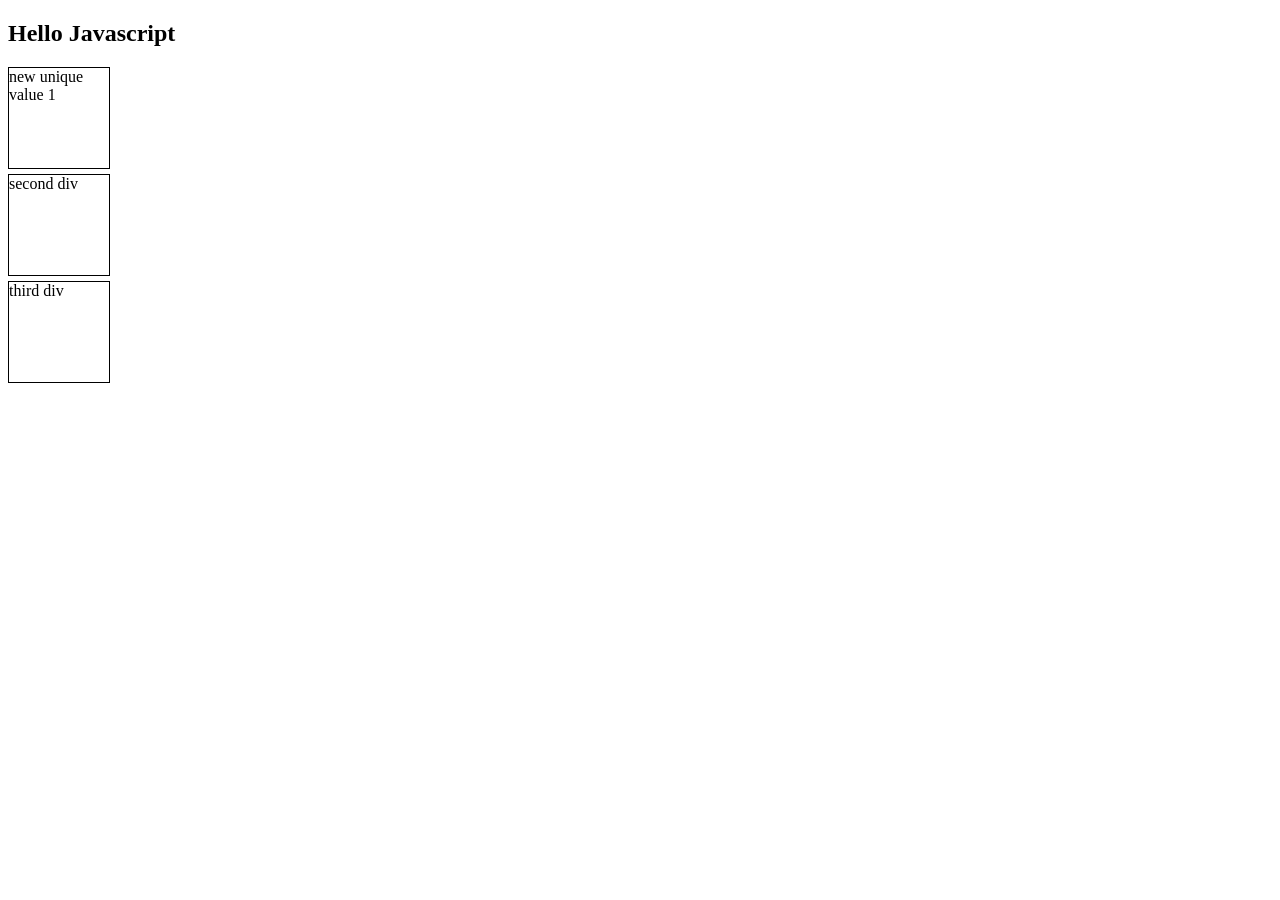
==== index.html @ acc7841c "init commit" ====
<!DOCTYPE html>
<html lang="en">
<head>
    <meta charset="UTF-8">
    <meta name="viewport" content="width=device-width, initial-scale=1.0">
    <title>My prac web</title>
    <link rel="stylesheet" href="style.css"/>
</head>
<body>
    <!-- <div id="headings">
    <h1>Welcome to  my website</h1>
    
    <h3>Lets Go:</h3>
</div>
    <p>Lorem ipsum dolor, sit amet consectetur adipisicing elit. Esse, rerum. Rerum esse laboriosam sapiente expedita dolor voluptatum vero saepe illum earum. Obcaecati perferendis ullam qui vitae repellendus labore omnis at!</p>
    <button>
       <a href="http://127.0.0.1:5500/index.html">Click me!</a> 
    </button>
    <h2>Welcome to Shopping</h2>
    <div id="allimages">
        <div id="pic123">
    <div id="images">
        <img src="shirt.jpg">
    </div>
    <div id="images">
        <img src="sha.jpg" alt="">
    </div>


    <div id="images">
        <img src="sha.jpg" alt="">
      
    </div>  
</div>
    <div id="pic456">
    <div id="images">
        <img src="kp.jpg" alt="">
    </div>
    <div id="images">
        <img src="ali.jpg" alt="">
    </div>
    <div id="images">
        <img src="ali.jpg" alt="">
    </div>
</div>
    </div> -->

    <!-- <div>
        <h2><i>Fruits:</i></h2>
        <ul>
            <li>Mango</li>
            <li>Orange</li>
            <li>Banana</li>
        </ul>
    </div>
<h1>Old heading:</h1> -->


         <!-- practice -->

         <h2>Hello Javascript</h2>

         <!-- practice question 2 -->

        <div class="box">first div  </div>
        <div class="box">second div</div>
        <div class="box">third div</div>
   
             
            
      

    <script src="prac.js"></script>
</body>
</html>
---- style.css ----
/* 

h1,
h3 {
    color: #ffffff;
    background-color: #124e66;
    align-items: center;
}
h2 {
        color: #ffffff;
    background-color: #124e66;
    text-align: center;
}
#headings {
text-align: center;
}
body {
    background: linear-gradient(130deg, #222e4d, #3a8994, rgb(212, 145, 156));
}
p {
    color: white;
}
button {
    border-radius: 20px;
    height: 30px;
    width: 100px;
    background: linear-gradient(to right, rgb(69, 73, 119), rgb(82, 75, 75))
}
button a {
  text-decoration: none;
  color: white;
}
button:hover {
  animation: color move 2s linear infinite;
}
#images {
    width: 370px;
    display: flex;
    margin-top: 20px;
}
#allimages{
    margin-left: 60px;
    margin-right: 60px;
    margin-top: 20px;
background: rgba(255, 255, 255, 0.05);
  border: 1px solid rgba(255, 255, 255, 0.1);
  border-radius: 12px;
  padding: 15px;
  transition: transform 0.3s ease, box-shadow 0.3s ease;
}

#pic123{
    display: flex;
    margin-left: 40px;
    width: 100%;
  border-radius: 8px;
  background-color: transparent;
}
#pic456{
    display: flex;
    margin-left: 40px;
    width: 100%;
  border-radius: 8px;
  background-color: transparent;
}
#images{
      transform: translateY(-8px);
  box-shadow: 0 10px 20px rgba(0, 0, 0, 0.4);
}

body {
  margin: 0;
  padding: 0;
  min-height: 100vh;
  
  1. Main Background Color (Blue/Dark)
  background-color: #0f172a; 
  
  /* 2. White Dots ka Pattern */
  /* background-image: radial-gradient(rgba(255, 255, 255, 0.3) 1.5px, transparent 1.5px); */
  
  /* 3. Dots ke darmiyan ka Gap */
  /* background-size: 20px 20px;
} */
   /* h1, h2, h3 {
  background-color: rgba(255, 255, 255, 0.07); 
  color: #ffffff;
  border: 1px solid rgba(255, 255, 255, 0.15);
  backdrop-filter: blur(5px);
  border-radius: 8px;
  padding: 10px 20px;
}  */

.box {
  width: 100px;
  height: 100px;
  border: 1px solid black;
  border-color: black;
  margin-bottom: 5px;
}
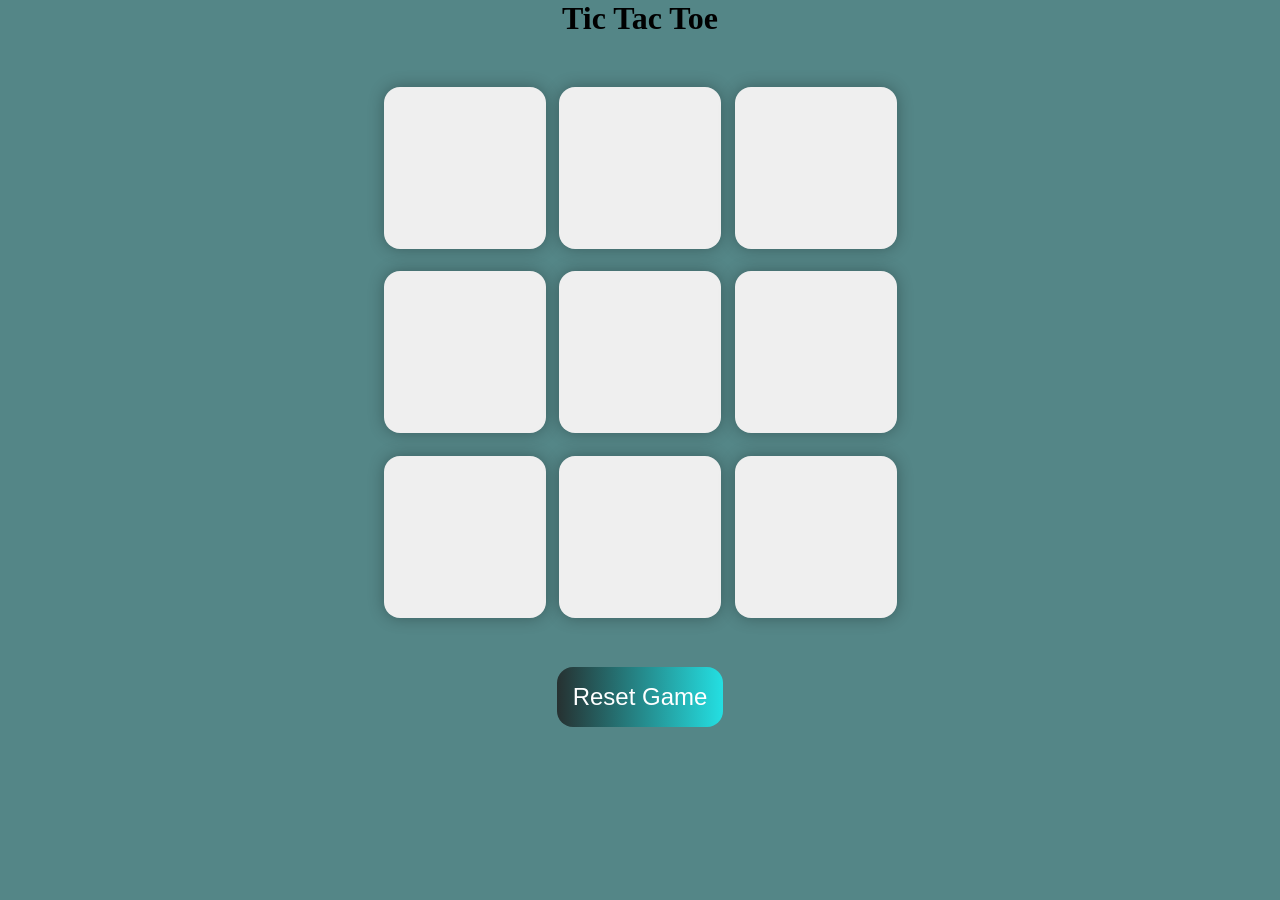
==== commit 52c1a0d4: "create tic toc toe game" ====
--- a/index.html
+++ b/index.html
@@ -9,6 +9,8 @@
 <body>
     <!-- <div id="headings">
     <h1>Welcome to  my website</h1>
+    <h1>Welcome to  my website</h1>
+
     
     <h3>Lets Go:</h3>
 </div>
@@ -58,17 +60,35 @@
 
          <!-- practice -->
 
-         <h2>Hello Javascript</h2>
+         <!-- <h2 id="head2">Hello Javascript</h2>
 
          <!-- practice question 2 -->
 
-        <div class="box">first div  </div>
-        <div class="box">second div</div>
-        <div class="box">third div</div>
+        <!-- <div class="box">first div  </div>
+        <br>
+        
    
-             
-            
-      
+             <button id="btn1">click me!</button>
+              <br>  <br>
+             <button id="btn2">click mode!</button> -->
+
+                  <!-- PRAC GAME TIC TOC TOE -->
+
+         <h1>Tic Tac Toe</h1>         
+        <div class="container">
+        <div class="box">
+            <button class="btn1"></button>
+            <button class="btn1"></button>
+            <button class="btn1"></button>
+            <button class="btn1"></button>
+            <button class="btn1"></button>
+            <button class="btn1"></button>
+            <button class="btn1"></button>
+            <button class="btn1"></button>
+            <button class="btn1"></button>
+                </div>
+            </div>
+        <button id="btn2">Reset Game</button>
 
     <script src="prac.js"></script>
 </body>
--- a/style.css
+++ b/style.css
@@ -1,5 +1,8 @@
+* {
+  margin: 0px;
+  padding: 0px;
+}
 /* 
-
 h1,
 h3 {
     color: #ffffff;
@@ -8,6 +11,10 @@
 }
 h2 {
         color: #ffffff;
+    background-color: #124e66;
+    text-align: center;
+}
+            color: #ffffff;
     background-color: #124e66;
     text-align: center;
 }
@@ -91,10 +98,53 @@
   padding: 10px 20px;
 }  */
 
-.box {
-  width: 100px;
-  height: 100px;
-  border: 1px solid black;
-  border-color: black;
-  margin-bottom: 5px;
-}+
+body{
+  background-color: #548687;
+  text-align: center;
+}
+.container{
+  height: 70vh;
+    display: flex;
+  justify-content: center;
+  align-items: center;
+}
+
+.box{
+  height: 60vmin;
+  width: 60vmin;
+  display: flex;
+  flex-wrap: wrap;
+  justify-content: center;
+  align-items: center;
+  gap: 1.5vmin;
+}
+
+.btn1{
+  height: 18vmin;
+  width: 18vmin;
+  border-radius: 1rem;
+  border: none;
+  box-shadow: 0 0 1rem rgba(0,0,0,0.3);
+  font-size: 8vmin;
+}
+
+#btn2 {
+  padding: 1rem;
+  font-size: 1.5rem;
+  border-radius: 1rem;
+  border: none;
+  background: linear-gradient(to right, #263131, #24dfe2);
+  color: white;
+}
+
+
+/* .dark{
+  background-color: black;
+  color: white;
+}
+
+.light {
+  background-color: white;
+  color: black;
+} */
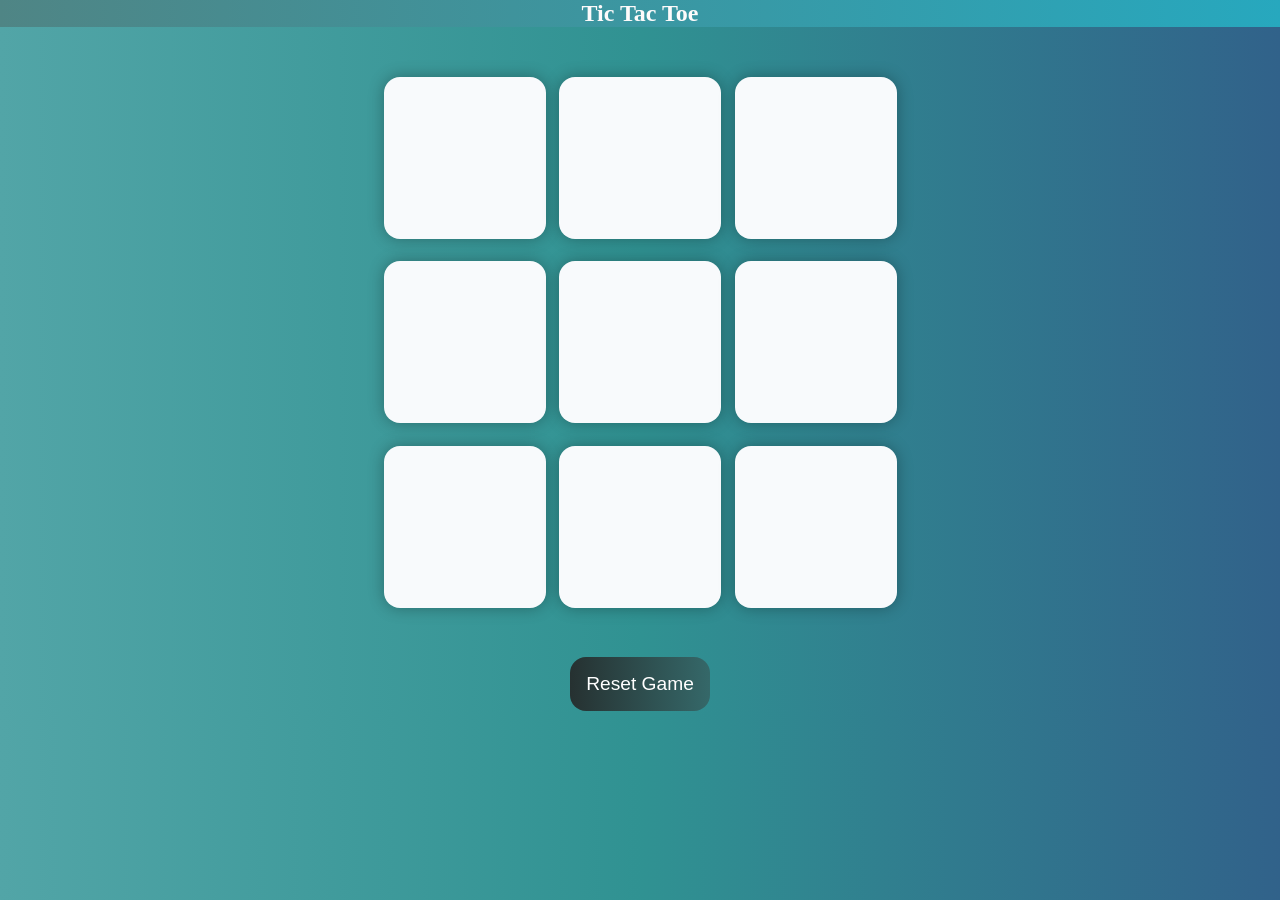
==== commit 7134bb55: "Class&Objects" ====
--- a/index.html
+++ b/index.html
@@ -74,7 +74,15 @@
 
                   <!-- PRAC GAME TIC TOC TOE -->
 
-         <h1>Tic Tac Toe</h1>         
+                 
+            <nav>
+         <h1>Tic Tac Toe</h1>
+        </nav>     
+             <div class="msgcontainer hide">
+                    <p id="msg">Winner</p>
+                    <br>
+                    <button id="newgamebtn">New Game</button>
+                  </div>
         <div class="container">
         <div class="box">
             <button class="btn1"></button>
@@ -86,9 +94,11 @@
             <button class="btn1"></button>
             <button class="btn1"></button>
             <button class="btn1"></button>
-                </div>
             </div>
-        <button id="btn2">Reset Game</button>
+            </div>
+        <button id="resetbtn">Reset Game</button>
+
+        
 
     <script src="prac.js"></script>
 </body>
--- a/style.css
+++ b/style.css
@@ -100,7 +100,7 @@
 
 
 body{
-  background-color: #548687;
+  background: linear-gradient(to right, #52a5a7, #309292, #31628a);
   text-align: center;
 }
 .container{
@@ -127,17 +127,45 @@
   border: none;
   box-shadow: 0 0 1rem rgba(0,0,0,0.3);
   font-size: 8vmin;
+  background-color: rgb(248, 250, 252);
+  color: #586e6e;
 }
 
-#btn2 {
+#resetbtn {
   padding: 1rem;
-  font-size: 1.5rem;
+  font-size: 1.2rem;
   border-radius: 1rem;
   border: none;
-  background: linear-gradient(to right, #263131, #24dfe2);
+  background: linear-gradient(to right, #263131, #356869);
   color: white;
 }
 
+nav{
+  background: linear-gradient(to right,#4f8585, #27a8be );
+  color: rgb(253, 251, 251);
+}
+
+#newgamebtn{
+   padding: 1rem;
+  font-size: 1.2rem;
+  border-radius: 1rem;
+  border: none;
+  background: linear-gradient(to right, #263131, #356869);
+  color: white;
+}
+
+#msg {
+  color: aliceblue;
+  font-size: 5vmin;
+}
+
+.msgcontainer {
+  height: 120px;
+}
+
+.hide {
+  display: none;
+}
 
 /* .dark{
   background-color: black;
